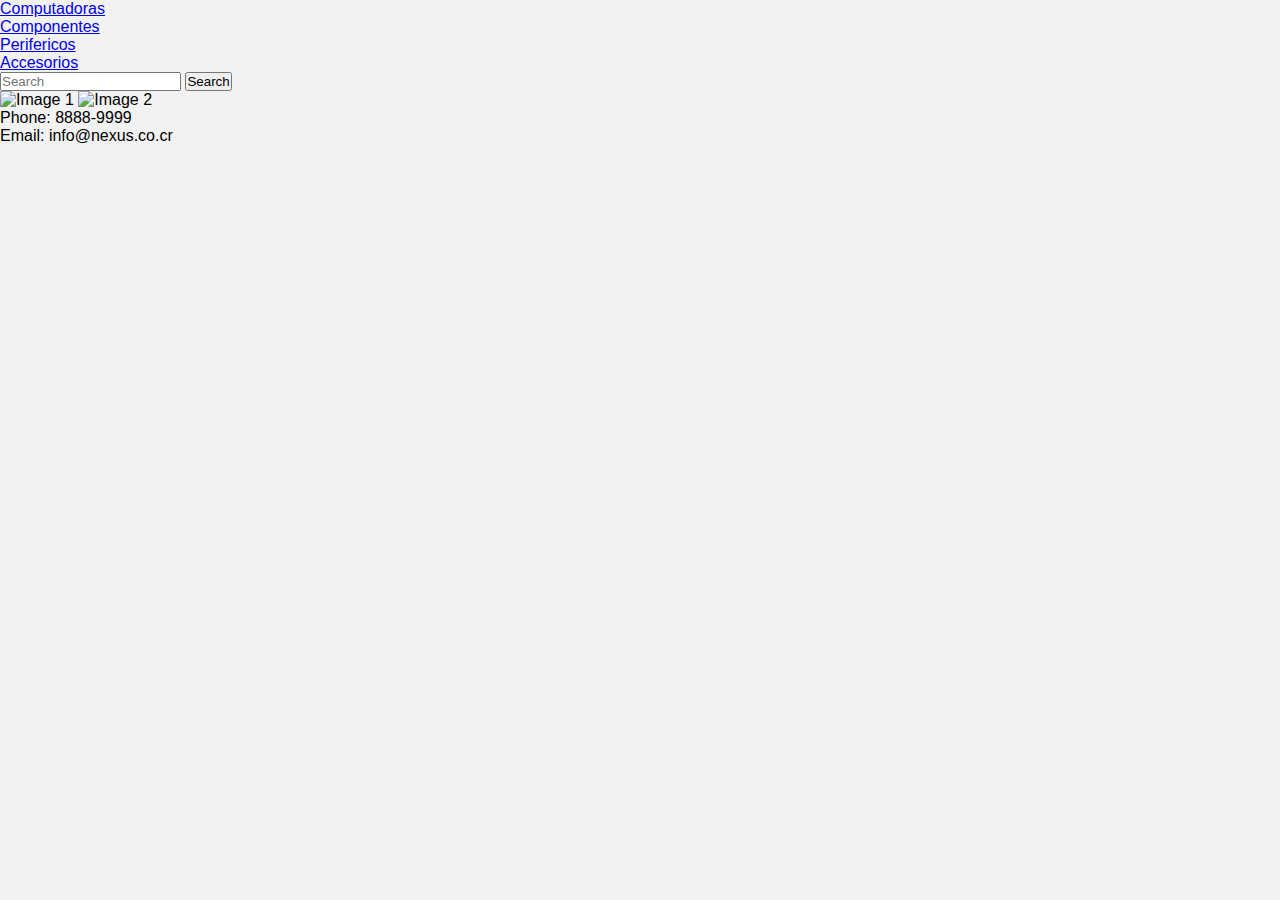
==== src/main/resources/static/inicio.html @ d28ab673 "Cambios De Link" ====
<html>
    <head>
        <title>Inicio</title>
        <link rel="stylesheet" type="text/css" href="styles.css">
        <link rel="stylesheet" href="css/estilos.css" type="text/css"/>

    </head>
    <body>
        <nav>
            <ul>
                <li><a href="#">Computadoras</a></li>
                <li><a href="#">Componentes</a></li>
                <li><a href="#">Perifericos</a></li>
                <li><a href="#">Accesorios</a></li>
            </ul>
            <div class="search-box">
                <input type="text" placeholder="Search">
                <button type="submit">Search</button>
            </div>
        </nav>
        
            <img src="images/Foto1P.jpg" alt="Image 1">
            <img src="images/Foto2P.jpg" alt="Image 2">
        
        <div class="contact-info">
            <p>Phone: 8888-9999</p>
            <p>Email: info@nexus.co.cr</p>
        </div>
    </body>
</html>
---- src/main/resources/static/css/estilos.css ----
* {
  margin: 0;
  padding: 0;
  box-sizing: border-box;
}

body {
  font-family: Arial, sans-serif;
  background-color: #f2f2f2;
}

.login-box {
  width: 320px;
  height: 420px;
  background: #fff;
  color: #000;
  top: 50%;
  left: 50%;
  position: absolute;
  transform: translate(-50%, -50%);
  box-shadow: 0px 5px 25px rgba(0, 0, 0, 0.3);
  border-radius: 10px;
  overflow: hidden;
}

.login-box h2 {
  margin: 0;
  padding: 20px;
  text-align: center;
  font-size: 22px;
  border-bottom: 1px solid #dee2e6;
}

.login-box form {
  padding: 20px;
  display: flex;
  flex-direction: column;
}

.login-box form .user-box {
  position: relative;
  margin-bottom: 20px;
}

.login-box form .user-box input {
  width: 100%;
  padding: 10px 0;
  font-size: 16px;
  border: none;
  border-bottom: 1px solid #888;
  outline: none;
}

.login-box form .user-box label {
  position: absolute;
  top: 0;
  left: 0;
  font-size: 16px;
  padding: 10px 0;
  pointer-events: none;
  transition: 0.5s;
}

.login-box form .user-box input:focus ~ label,
.login-box form .user-box input:valid ~ label {
  top: -20px;
  left: 0;
  color: #777;
  font-size: 12px;
}

.login-box form a {
  display: inline-block;
  background-color: #007bff;
  color: #fff;
  text-align: center;
  padding: 14px 0;
  margin-top: 20px;
  border-radius: 25px;
  transition: 0.5s;
  text-decoration: none;
}

.login-box form a:hover {
  background-color: #0066cc;
}

.btn-box {
  display: flex;
  justify-content: space-between;
}

.btn-box button {
  width: 45%;
  background-color: #ff0000;
  color: #fff;
  text-align: center;
  padding: 14px 0;
  border-radius: 25px;
  transition: 0.5s;
  text-decoration: none;
  border: none;
  cursor: pointer;
}

.btn-box button:hover {
  background-color: #0066cc;
}
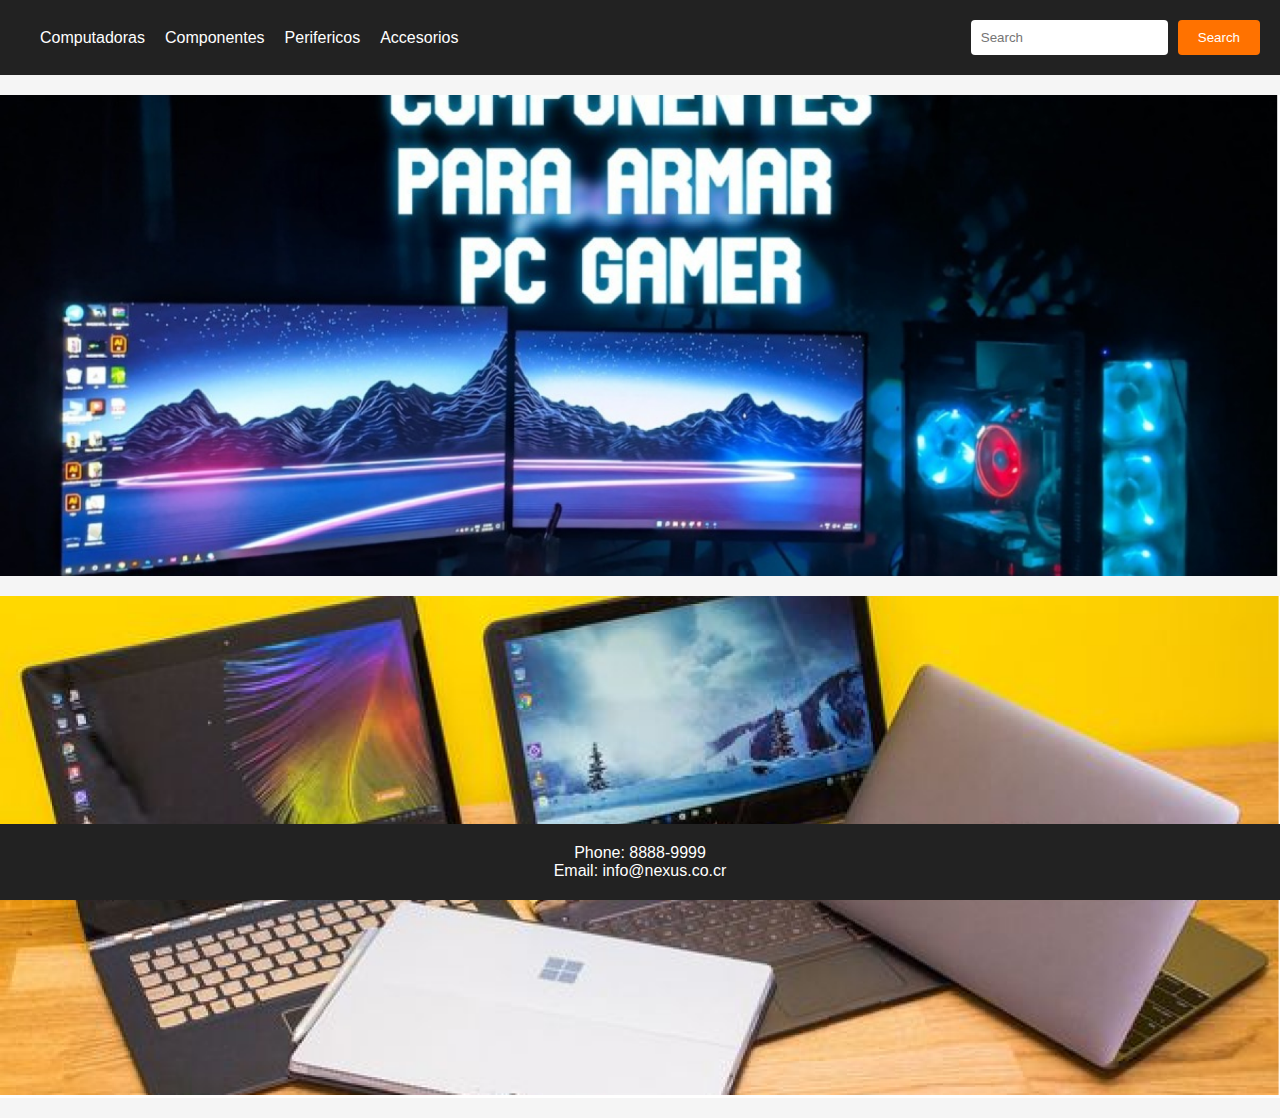
==== commit e048b0fb: "Estilos CSS todos los Templates" ====
--- a/src/main/resources/static/inicio.html
+++ b/src/main/resources/static/inicio.html
@@ -19,8 +19,9 @@
             </div>
         </nav>
         
-            <img src="images/Foto1P.jpg" alt="Image 1">
-            <img src="images/Foto2P.jpg" alt="Image 2">
+        
+        <img src="../static.images/Foto1P.png" alt=""/>
+        <img src="../static.images/Foto2P.png" alt=""/>
         
         <div class="contact-info">
             <p>Phone: 8888-9999</p>
--- a/src/main/resources/static/css/estilos.css
+++ b/src/main/resources/static/css/estilos.css
@@ -1,108 +1,81 @@
+/* reset styles */
 * {
+  box-sizing: border-box;
   margin: 0;
   padding: 0;
-  box-sizing: border-box;
 }
 
+/* basic styles */
 body {
   font-family: Arial, sans-serif;
-  background-color: #f2f2f2;
+  background-color: #F5F5F5;
 }
 
-.login-box {
-  width: 320px;
-  height: 420px;
-  background: #fff;
-  color: #000;
-  top: 50%;
-  left: 50%;
-  position: absolute;
-  transform: translate(-50%, -50%);
-  box-shadow: 0px 5px 25px rgba(0, 0, 0, 0.3);
-  border-radius: 10px;
-  overflow: hidden;
+nav {
+  display: flex;
+  justify-content: space-between;
+  align-items: center;
+  padding: 20px;
+  background-color: #222;
+  color: #FFF;
 }
 
-.login-box h2 {
-  margin: 0;
-  padding: 20px;
-  text-align: center;
-  font-size: 22px;
-  border-bottom: 1px solid #dee2e6;
+nav ul {
+  display: flex;
+  list-style: none;
 }
 
-.login-box form {
-  padding: 20px;
-  display: flex;
-  flex-direction: column;
+nav li {
+  margin-left: 20px;
 }
 
-.login-box form .user-box {
-  position: relative;
-  margin-bottom: 20px;
-}
-
-.login-box form .user-box input {
-  width: 100%;
-  padding: 10px 0;
-  font-size: 16px;
-  border: none;
-  border-bottom: 1px solid #888;
-  outline: none;
-}
-
-.login-box form .user-box label {
-  position: absolute;
-  top: 0;
-  left: 0;
-  font-size: 16px;
-  padding: 10px 0;
-  pointer-events: none;
-  transition: 0.5s;
-}
-
-.login-box form .user-box input:focus ~ label,
-.login-box form .user-box input:valid ~ label {
-  top: -20px;
-  left: 0;
-  color: #777;
-  font-size: 12px;
-}
-
-.login-box form a {
-  display: inline-block;
-  background-color: #007bff;
-  color: #fff;
-  text-align: center;
-  padding: 14px 0;
-  margin-top: 20px;
-  border-radius: 25px;
-  transition: 0.5s;
+nav a {
+  color: #FFF;
   text-decoration: none;
 }
 
-.login-box form a:hover {
-  background-color: #0066cc;
+nav a:hover {
+  text-decoration: underline;
 }
 
-.btn-box {
+.search-box {
   display: flex;
-  justify-content: space-between;
+  align-items: center;
 }
 
-.btn-box button {
-  width: 45%;
-  background-color: #ff0000;
-  color: #fff;
-  text-align: center;
-  padding: 14px 0;
-  border-radius: 25px;
-  transition: 0.5s;
-  text-decoration: none;
+.search-box input[type="text"] {
+  padding: 10px;
+  border-radius: 4px;
   border: none;
-  cursor: pointer;
 }
 
-.btn-box button:hover {
-  background-color: #0066cc;
-}+.search-box button[type="submit"] {
+  padding: 10px 20px;
+  background-color: #FF7200;
+  border: none;
+  border-radius: 4px;
+  color: #FFF;
+  margin-left: 10px;
+}
+
+img {
+  display: block;
+  margin: 20px auto;
+  max-width: 100%;
+}
+
+
+
+
+.contact-info {
+  position: fixed;
+  bottom: 0;
+  left: 0;
+  width: 100%;
+  background-color: #222;
+  padding: 20px;
+  text-align: center;
+  color:#FFF;
+}
+
+
